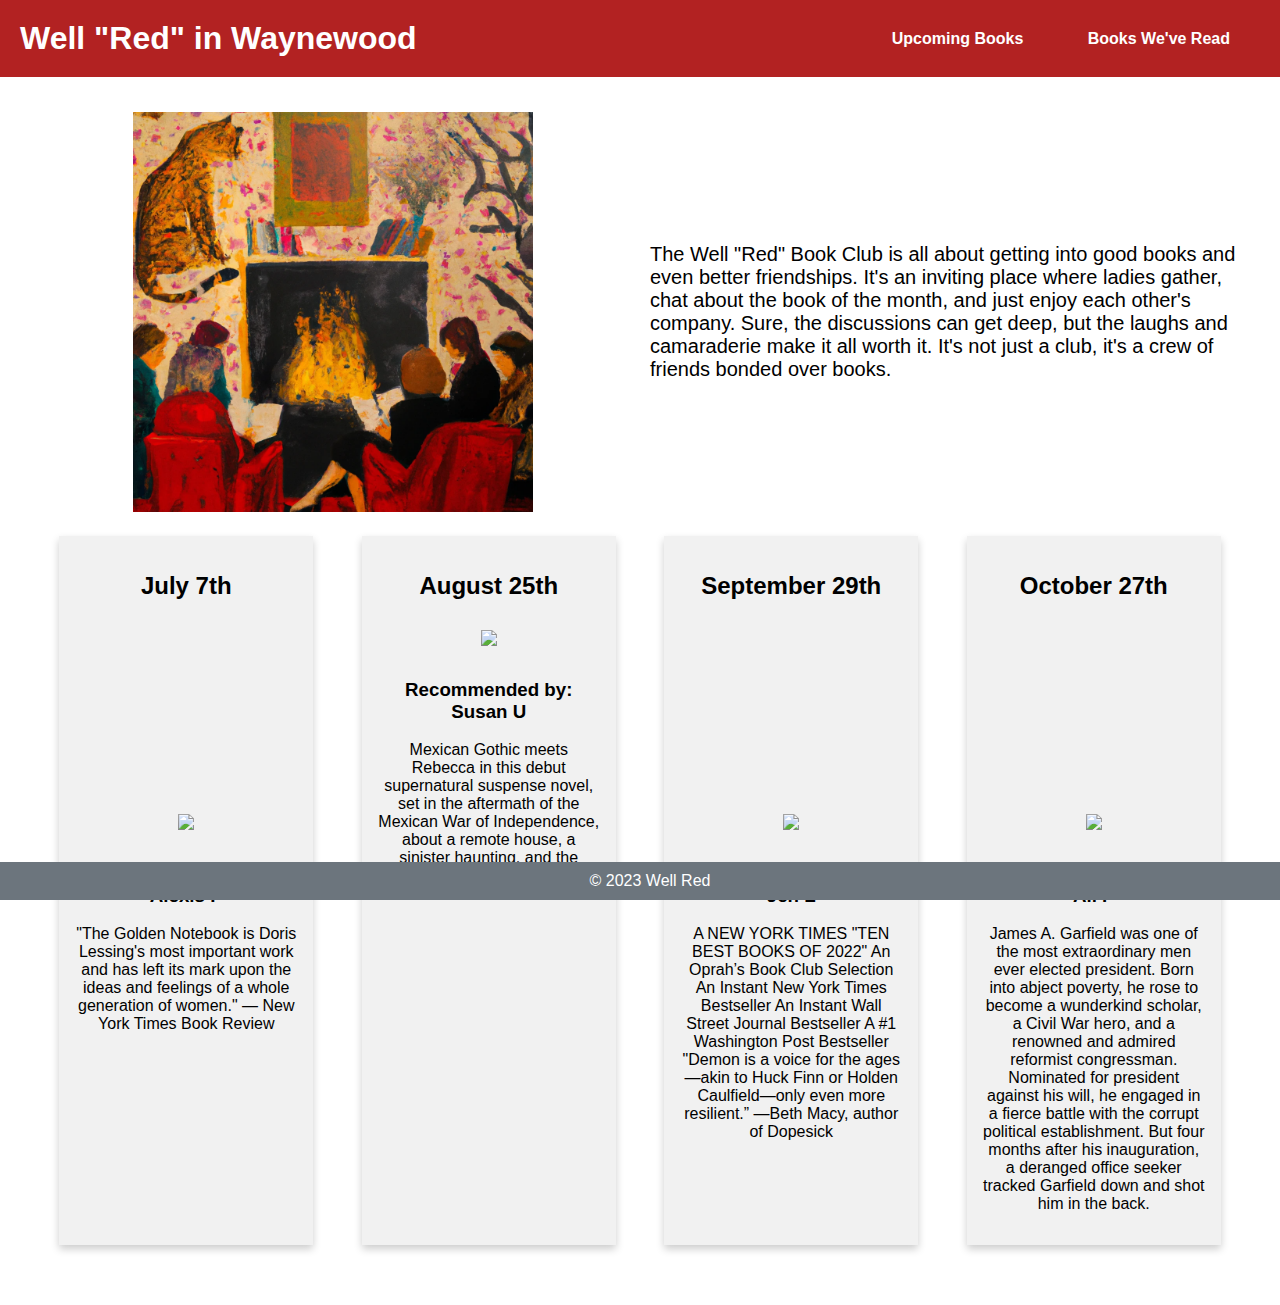
==== index.html @ cd24c4a1 "Initial commit" ====
<!DOCTYPE html>
<html>
<head>
    <title>Well "Red" in WayneWood</title>
 <link rel="stylesheet" type="text/css" href="www/style.css">
</head>
<body>
      <header>
        <h1>Well "Red" in Waynewood</h1>
        <nav>
            
 <a href="#upcoming">Upcoming Books</a>
            <a href="#">Books We've Read</a>
           
            
        </nav>
    </header>
    <main>

<div class="container">
  <div class="image-container">
    <img src="www/fireplace.png" alt="image description">
  </div>
  
  <div class="text-container">
    <p>The Well "Red" Book Club is all about getting into good books and even better friendships. It's an inviting place where ladies gather, chat about the book of the month, and just enjoy each other's company. Sure, the discussions can get deep, but the laughs and camaraderie make it all worth it. It's not just a club, it's a crew of friends bonded over books.






</p>
  </div>
</div>



        
<div class="card-container" id = "upcoming">

<div class="card">
<a href = "https://www.amazon.com/Golden-Notebook-Novel-Perennial-Classics-ebook/dp/B00C4TK33Y/ref=sr_1_1?crid=P2SC33EKVVUY&keywords=the+golden+notebook&qid=1688607119&s=books&sprefix=the+golden+noteb%2Cstripbooks%2C129&sr=1-1">
    <h2>July 7th</h2>
<img src = "https://m.media-amazon.com/images/I/81XwRHj0DVL._SY522_.jpg"><img>
<h3>Recommended by:<br>Alexis P</h3>
    <p>"The Golden Notebook is Doris Lessing's most important work and has left its mark upon the ideas and feelings of a whole generation of women."  — New York Times Book Review</p>
</a>
  </div>


  <div class="card">
    <h2>August 25th</h2>
<img src="https://images-na.ssl-images-amazon.com/images/S/compressed.photo.goodreads.com/books/1628794005i/57840571.jpg"></img>
<h3>Recommended by:<br>Susan U</h3>    
<p>Mexican Gothic meets Rebecca in this debut supernatural suspense novel, set in the aftermath of the Mexican War of Independence, about a remote house, a sinister haunting, and the woman pulled into their clutches...</p>
  </div>

  <div class="card">
    <h2>September 29th</h2>
<img src="https://m.media-amazon.com/images/I/61FWMT3bLiL.jpg"><img>
<h3>Recommended by:<br>Jen L</h3>  
    <p>A NEW YORK TIMES "TEN BEST BOOKS OF 2022"

An Oprah’s Book Club Selection An Instant New York Times Bestseller An Instant Wall Street Journal Bestseller A #1 Washington Post Bestseller

"Demon is a voice for the ages—akin to Huck Finn or Holden Caulfield—only even more resilient.” —Beth Macy, author of Dopesick</p>
  </div>

  <div class="card">
<a href = "https://www.amazon.com/Destiny-Republic-Madness-Medicine-President/dp/0385526261/ref=asc_df_0385526261/?tag=hyprod-20&linkCode=df0&hvadid=312176356508&hvpos=&hvnetw=g&hvrand=13501015691024398407&hvpone=&hvptwo=&hvqmt=&hvdev=c&hvdvcmdl=&hvlocint=&hvlocphy=9008187&hvtargid=pla-492919427730&psc=1&tag=&ref=&adgrpid=60258871657&hvpone=&hvptwo=&hvadid=312176356508&hvpos=&hvnetw=g&hvrand=13501015691024398407&hvqmt=&hvdev=c&hvdvcmdl=&hvlocint=&hvlocphy=9008187&hvtargid=pla-492919427730">
    <h2>October 27th</h2>
<img src = "https://m.media-amazon.com/images/I/91VFBG-zQyL._SY522_.jpg"><img>
<h3>Recommended by:<br>Ali P</h3> 
    <p>James A. Garfield was one of the most extraordinary men ever elected president. Born into abject poverty, he rose to become a wunderkind scholar, a Civil War hero, and a renowned and admired reformist congressman. Nominated for president against his will, he engaged in a fierce battle with the corrupt political establishment. But four months after his inauguration, a deranged office seeker tracked Garfield down and shot him in the back.</p>
</a>
  </div>

 


    </main>
    <footer>
        &copy; 2023 Well Red
    </footer>
</body>
</html>
---- www/style.css ----
body {
            font-family: Arial, sans-serif;
            margin: 0;
            padding: 0;
            background: white;
        }
 .header-image {
            height :400px;
            display: block;
            margin: 0 auto;
        }
        header {
            background-color: #B22222;
            color: white;
            padding: 20px;
            display: flex;
            align-items: center;
            justify-content: space-between;
        }
        header h1 {
            margin: 0;
        }
        nav {
            text-align: center;
        }
        nav a {
            margin: 0 15px;
            text-decoration: none;
            color: white;
            font-weight: bold;
            padding: 10px 15px;
            border-radius: 5px;
            transition: background-color 0.2s;
        }
        nav a:hover {
            background-color: white;
            color: #6c757d;
        }
        main {
            margin: 15px;
            background: white;
            padding: 20px;
            border-radius: 5px;
        }
        footer {
            background-color: #6c757d;
            color: white;
            text-align: center;
            padding: 10px;
            position: fixed;
            bottom: 0;
            width: 100%;
        }

.container {
  display: flex;
  justify-content: space-between;
  align-items: center;
}

.image-container {
  width: 50%;
 display: flex;
  justify-content: center;
  align-items: center;
}

.image-container img {
  display: flex;
  justify-content: center;
  align-items: center;
  max-width: 100%;
  height: 400px;
}

.text-container {
  width: 50%;
  padding-left: 20px;
font-size: 20px;
}

.card-container {
  display: flex;
  justify-content: space-between;
}

a {
  text-decoration: none;
  color: inherit;
}

a:hover,
a:focus,
a:active {
  text-decoration: none;
  color: inherit;
}

.card {
  width: 22%;
  box-shadow: 0 4px 8px 0 rgba(0, 0, 0, 0.2);
  padding: 16px;
  text-align: center;
  background-color: #f1f1f1;
  margin: 2%; /* Add margin */
cursor: pointer; /* This changes the mouse cursor to a hand when hovering over the card */
}

.card:hover {
  box-shadow: 0 4px 8px 0 rgba(0,0,0,0.2); /* Optional: Add a shadow effect on hover */
}

.card h2 {
  font-size: 1.5em;
}

.card p {
  font-size: 1em;
}

.card img {
  height:200px;

  margin-top: 10px;
  margin-bottom: 10px;
}
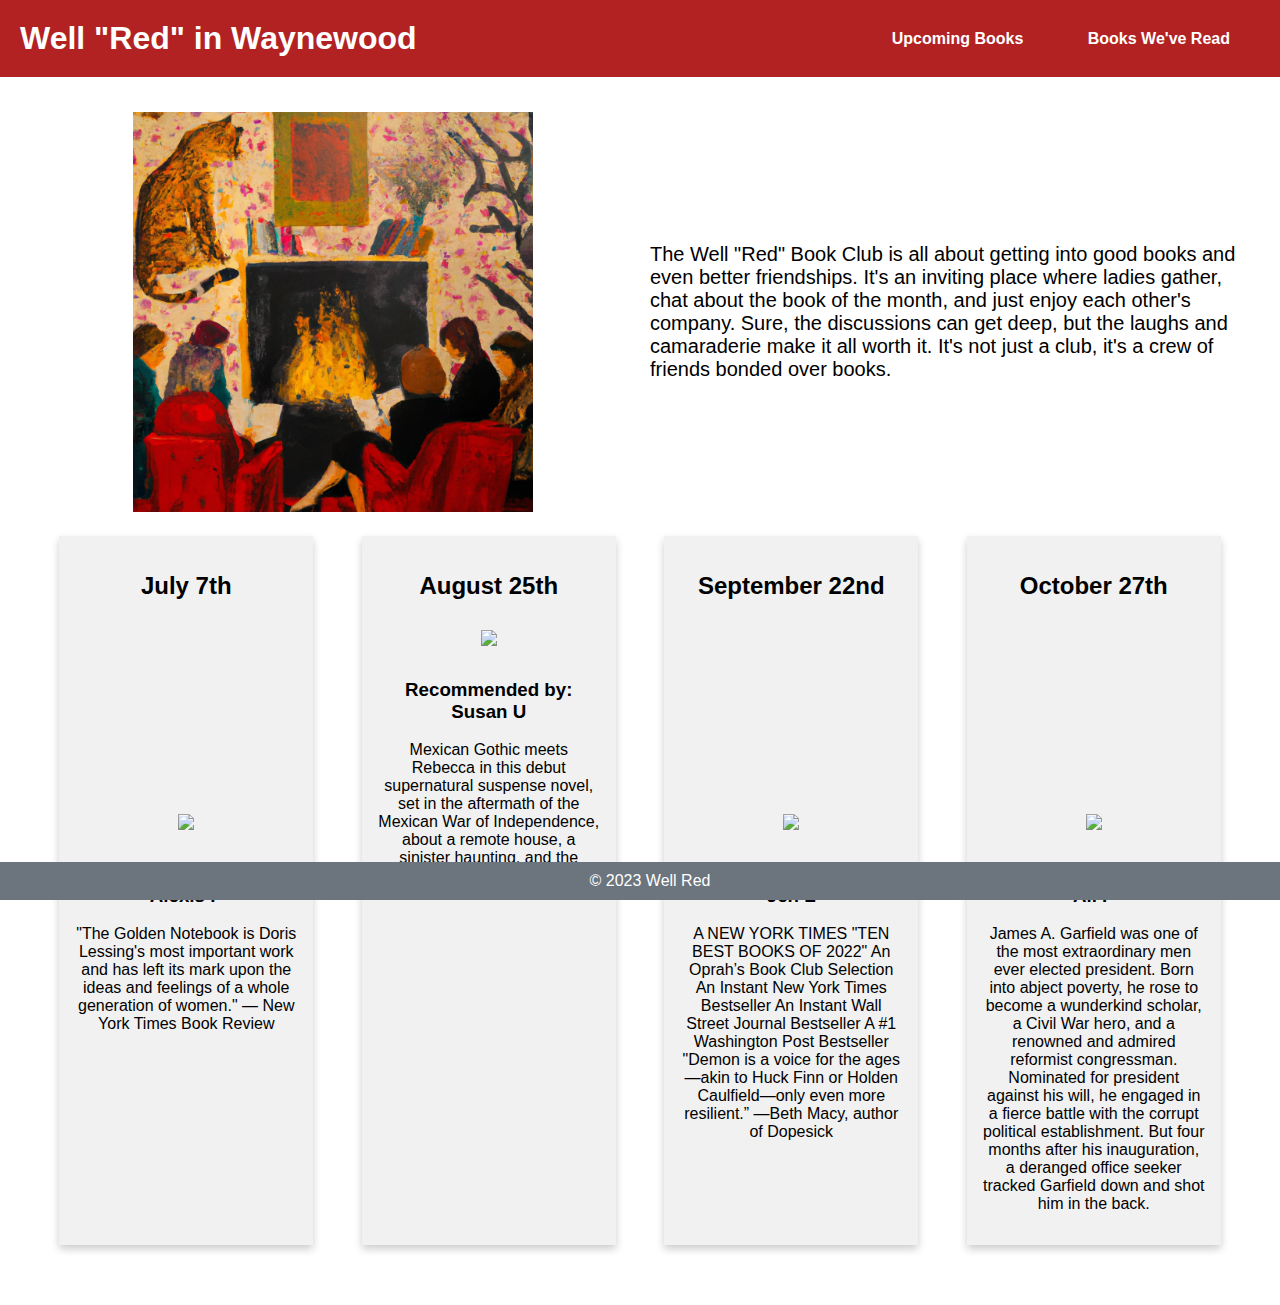
==== commit bb5e6771: "added books we have read" ====
--- a/index.html
+++ b/index.html
@@ -9,8 +9,8 @@
         <h1>Well "Red" in Waynewood</h1>
         <nav>
             
- <a href="#upcoming">Upcoming Books</a>
-            <a href="#">Books We've Read</a>
+ <a href="index.html#upcoming">Upcoming Books</a>
+            <a href="page2.html">Books We've Read</a>
            
             
         </nav>
@@ -39,42 +39,40 @@
         
 <div class="card-container" id = "upcoming">
 
-<div class="card">
-<a href = "https://www.amazon.com/Golden-Notebook-Novel-Perennial-Classics-ebook/dp/B00C4TK33Y/ref=sr_1_1?crid=P2SC33EKVVUY&keywords=the+golden+notebook&qid=1688607119&s=books&sprefix=the+golden+noteb%2Cstripbooks%2C129&sr=1-1">
-    <h2>July 7th</h2>
-<img src = "https://m.media-amazon.com/images/I/81XwRHj0DVL._SY522_.jpg"><img>
-<h3>Recommended by:<br>Alexis P</h3>
-    <p>"The Golden Notebook is Doris Lessing's most important work and has left its mark upon the ideas and feelings of a whole generation of women."  — New York Times Book Review</p>
+<a href = "https://www.amazon.com/Golden-Notebook-Novel-Perennial-Classics-ebook/dp/B00C4TK33Y/ref=sr_1_1?crid=P2SC33EKVVUY&keywords=the+golden+notebook&qid=1688607119&s=books&sprefix=the+golden+noteb%2Cstripbooks%2C129&sr=1-1" class = "card-link">
+	<h2>July 7th</h2>
+   	<img src = "https://m.media-amazon.com/images/I/81XwRHj0DVL._SY522_.jpg"><img>
+	<h3>Recommended by:<br>Alexis P</h3>
+    	<p>"The Golden Notebook is Doris Lessing's most important work and has left its mark upon the ideas and feelings of a whole generation of women."  — New York Times Book Review</p>
+
 </a>
-  </div>
 
 
-  <div class="card">
+  <a href = "https://www.amazon.com/Hacienda-Isabel-Ca%C3%B1as/dp/0593436695" class="card-link">
     <h2>August 25th</h2>
 <img src="https://images-na.ssl-images-amazon.com/images/S/compressed.photo.goodreads.com/books/1628794005i/57840571.jpg"></img>
 <h3>Recommended by:<br>Susan U</h3>    
 <p>Mexican Gothic meets Rebecca in this debut supernatural suspense novel, set in the aftermath of the Mexican War of Independence, about a remote house, a sinister haunting, and the woman pulled into their clutches...</p>
-  </div>
+  </a>
 
-  <div class="card">
-    <h2>September 29th</h2>
-<img src="https://m.media-amazon.com/images/I/61FWMT3bLiL.jpg"><img>
+  <a href = "https://www.amazon.com/Demon-Copperhead-Novel-Barbara-Kingsolver/dp/0063251922" class="card-link">
+    <h2>September 22nd</h2>
+<img src="https://m.media-amazon.com/images/I/918DFDx5ZRL._SY466_.jpg"><img>
 <h3>Recommended by:<br>Jen L</h3>  
     <p>A NEW YORK TIMES "TEN BEST BOOKS OF 2022"
 
 An Oprah’s Book Club Selection An Instant New York Times Bestseller An Instant Wall Street Journal Bestseller A #1 Washington Post Bestseller
 
 "Demon is a voice for the ages—akin to Huck Finn or Holden Caulfield—only even more resilient.” —Beth Macy, author of Dopesick</p>
-  </div>
+  </a>
 
-  <div class="card">
-<a href = "https://www.amazon.com/Destiny-Republic-Madness-Medicine-President/dp/0385526261/ref=asc_df_0385526261/?tag=hyprod-20&linkCode=df0&hvadid=312176356508&hvpos=&hvnetw=g&hvrand=13501015691024398407&hvpone=&hvptwo=&hvqmt=&hvdev=c&hvdvcmdl=&hvlocint=&hvlocphy=9008187&hvtargid=pla-492919427730&psc=1&tag=&ref=&adgrpid=60258871657&hvpone=&hvptwo=&hvadid=312176356508&hvpos=&hvnetw=g&hvrand=13501015691024398407&hvqmt=&hvdev=c&hvdvcmdl=&hvlocint=&hvlocphy=9008187&hvtargid=pla-492919427730">
+  
+<a href = "https://www.amazon.com/Destiny-Republic-Madness-Medicine-President/dp/0385526261/" class = "card-link">
     <h2>October 27th</h2>
 <img src = "https://m.media-amazon.com/images/I/91VFBG-zQyL._SY522_.jpg"><img>
 <h3>Recommended by:<br>Ali P</h3> 
     <p>James A. Garfield was one of the most extraordinary men ever elected president. Born into abject poverty, he rose to become a wunderkind scholar, a Civil War hero, and a renowned and admired reformist congressman. Nominated for president against his will, he engaged in a fierce battle with the corrupt political establishment. But four months after his inauguration, a deranged office seeker tracked Garfield down and shot him in the back.</p>
 </a>
-  </div>
 
  
 
--- a/www/style.css
+++ b/www/style.css
@@ -97,17 +97,34 @@
 }
 
 .card {
-  width: 22%;
+  
+}
+
+.card-link:hover {
+  box-shadow: 0 4px 8px 0 rgba(0,0,0,0.2); /* Optional: Add a shadow effect on hover */
+ text-decoration: none;
+  color: inherit;
+}
+
+.card-link {
+flex: 1;
+width: 22%;
   box-shadow: 0 4px 8px 0 rgba(0, 0, 0, 0.2);
   padding: 16px;
   text-align: center;
   background-color: #f1f1f1;
   margin: 2%; /* Add margin */
 cursor: pointer; /* This changes the mouse cursor to a hand when hovering over the card */
+
+  text-decoration: none; /* Removes the underline */
+  color: inherit; /* Inherits the color from its parent */
+  display: block; /* Makes the entire area clickable, not just the text */
 }
 
-.card:hover {
-  box-shadow: 0 4px 8px 0 rgba(0,0,0,0.2); /* Optional: Add a shadow effect on hover */
+.card-link:visited,
+.card-link:active {
+  text-decoration: none;
+  color: inherit;
 }
 
 .card h2 {
@@ -118,7 +135,7 @@
   font-size: 1em;
 }
 
-.card img {
+.card-link img {
   height:200px;
 
   margin-top: 10px;
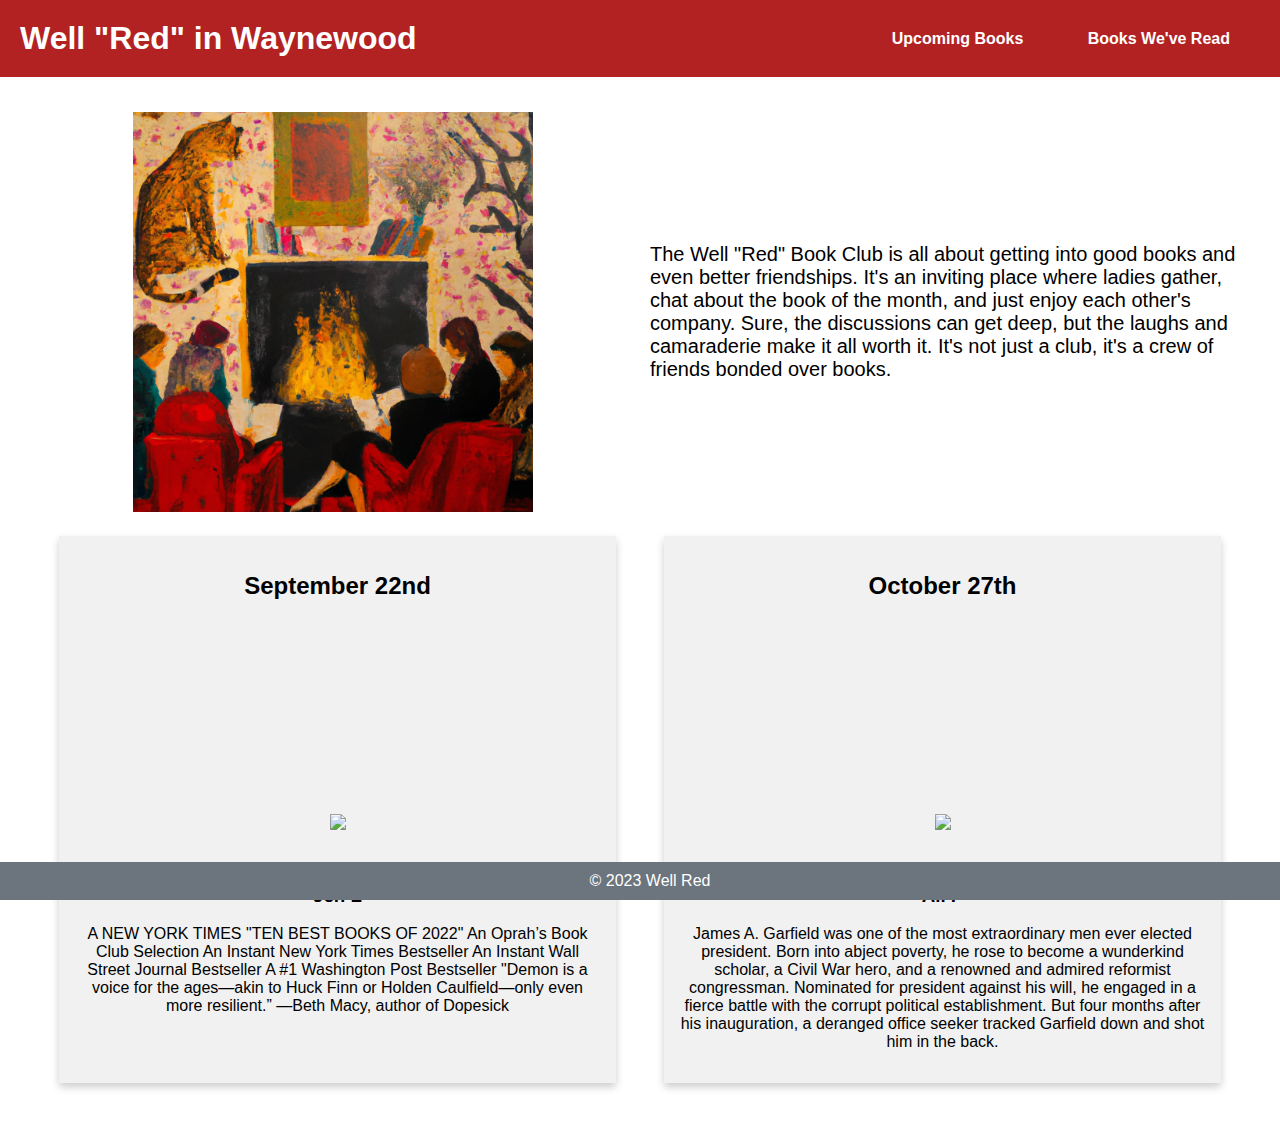
==== commit c61524f6: "update" ====
--- a/index.html
+++ b/index.html
@@ -39,21 +39,6 @@
         
 <div class="card-container" id = "upcoming">
 
-<a href = "https://www.amazon.com/Golden-Notebook-Novel-Perennial-Classics-ebook/dp/B00C4TK33Y/ref=sr_1_1?crid=P2SC33EKVVUY&keywords=the+golden+notebook&qid=1688607119&s=books&sprefix=the+golden+noteb%2Cstripbooks%2C129&sr=1-1" class = "card-link">
-	<h2>July 7th</h2>
-   	<img src = "https://m.media-amazon.com/images/I/81XwRHj0DVL._SY522_.jpg"><img>
-	<h3>Recommended by:<br>Alexis P</h3>
-    	<p>"The Golden Notebook is Doris Lessing's most important work and has left its mark upon the ideas and feelings of a whole generation of women."  — New York Times Book Review</p>
-
-</a>
-
-
-  <a href = "https://www.amazon.com/Hacienda-Isabel-Ca%C3%B1as/dp/0593436695" class="card-link">
-    <h2>August 25th</h2>
-<img src="https://images-na.ssl-images-amazon.com/images/S/compressed.photo.goodreads.com/books/1628794005i/57840571.jpg"></img>
-<h3>Recommended by:<br>Susan U</h3>    
-<p>Mexican Gothic meets Rebecca in this debut supernatural suspense novel, set in the aftermath of the Mexican War of Independence, about a remote house, a sinister haunting, and the woman pulled into their clutches...</p>
-  </a>
 
   <a href = "https://www.amazon.com/Demon-Copperhead-Novel-Barbara-Kingsolver/dp/0063251922" class="card-link">
     <h2>September 22nd</h2>
